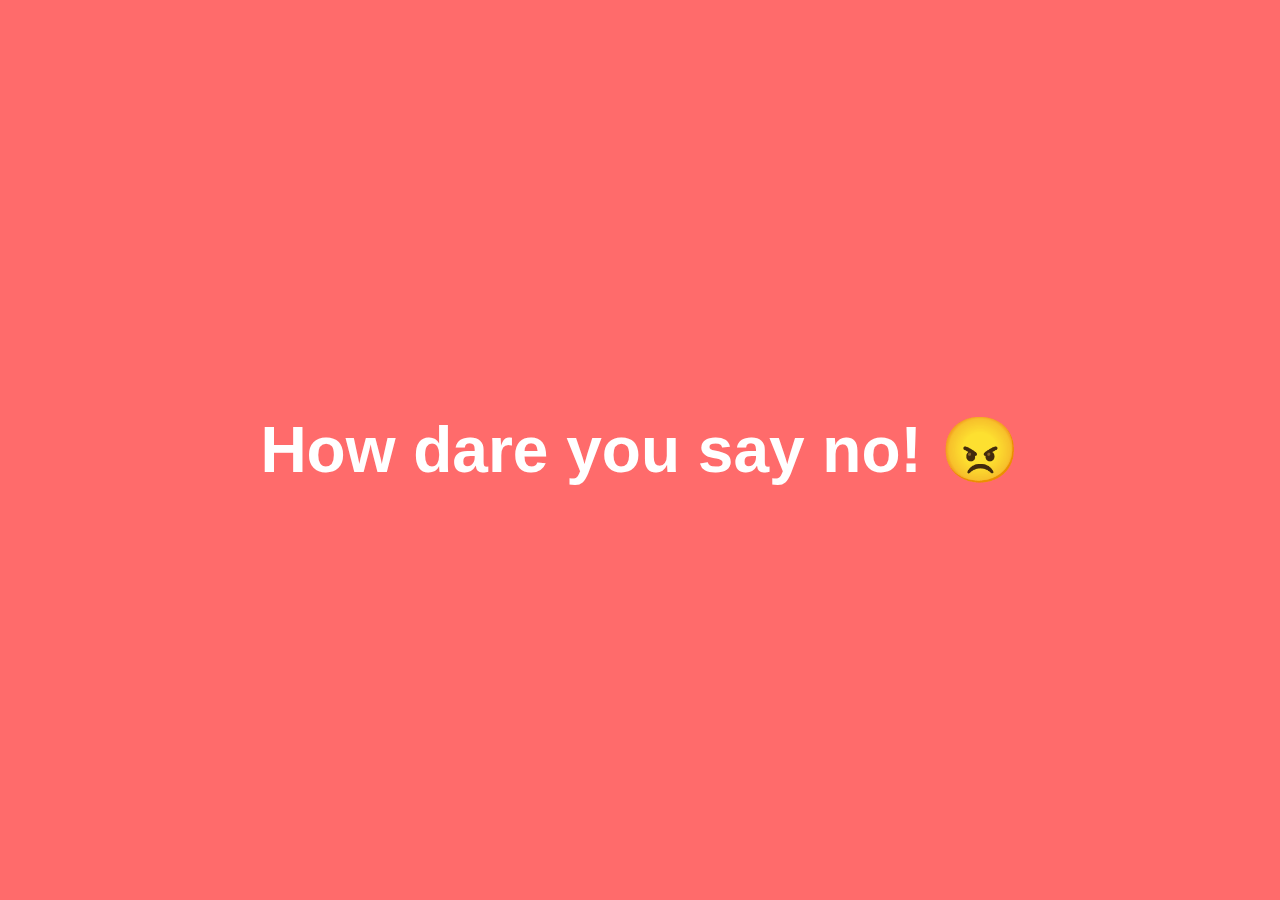
==== how-dare-you.html @ 2457da7c "no btn" ====
<!DOCTYPE html>
<html>
<head>
    <title>How dare you!</title>
    <style>
        body {
            display: flex;
            justify-content: center;
            align-items: center;
            height: 100vh;
            margin: 0;
            font-family: Arial, sans-serif;
            font-size: 2em;
            background-color: #ff6b6b;
            color: white;
        }
    </style>
</head>
<body>
    <h1>How dare you say no! 😠</h1>
</body>
</html>
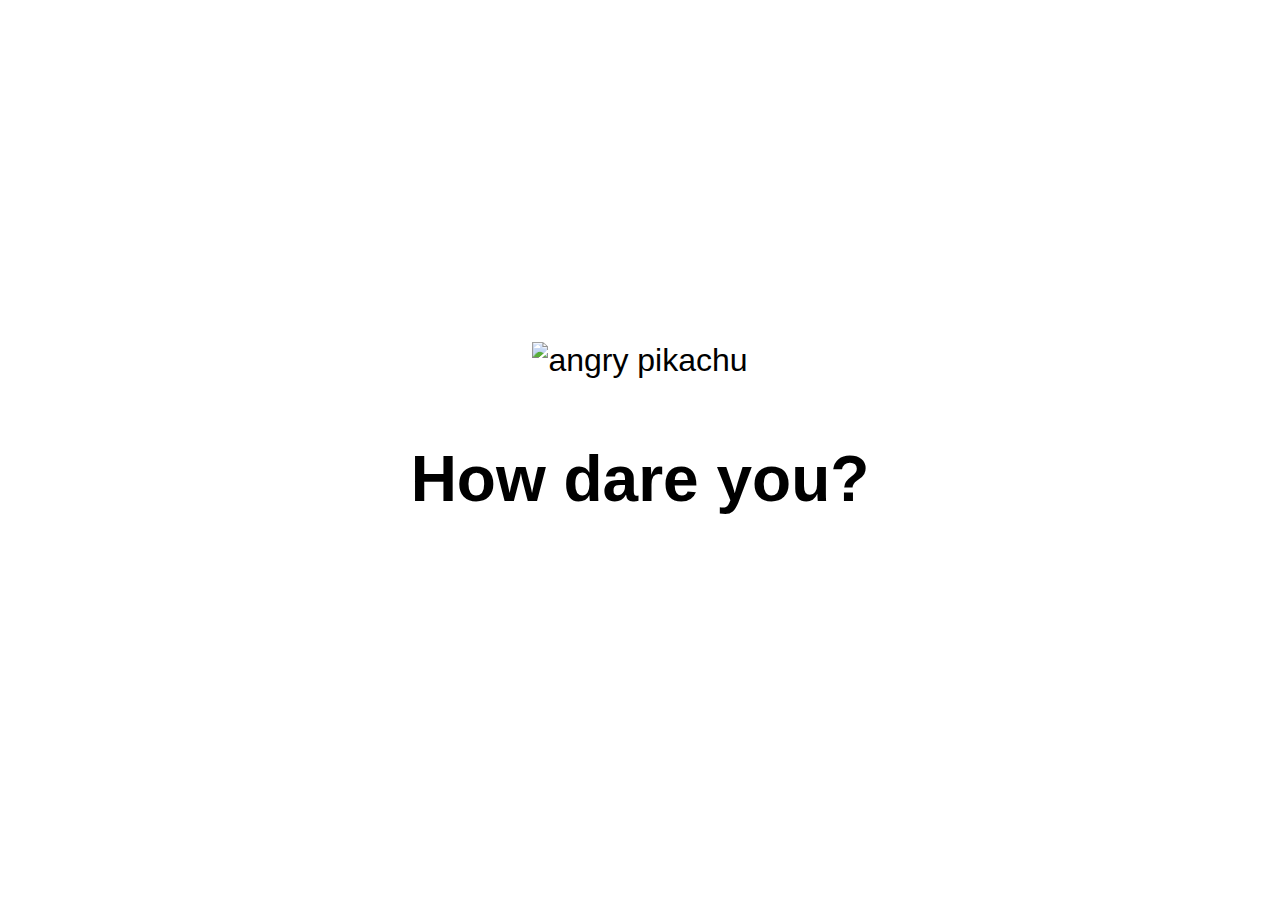
==== commit a7cbc8d4: "basic style, no page" ====
--- a/how-dare-you.html
+++ b/how-dare-you.html
@@ -1,22 +1,14 @@
 <!DOCTYPE html>
 <html>
 <head>
+    <meta charset="UTF-8">
+    <link rel="stylesheet" href="style.css">
     <title>How dare you!</title>
-    <style>
-        body {
-            display: flex;
-            justify-content: center;
-            align-items: center;
-            height: 100vh;
-            margin: 0;
-            font-family: Arial, sans-serif;
-            font-size: 2em;
-            background-color: #ff6b6b;
-            color: white;
-        }
-    </style>
 </head>
 <body>
-    <h1>How dare you say no! 😠</h1>
+    <div class="container">
+        <img src="https://media2.giphy.com/media/v1.Y2lkPTc5MGI3NjExZmo4anFvbGxlb2ViNDIybmFwM2VrYnNncmxkdTlnN3Z3ZGI4cWNvOCZlcD12MV9pbnRlcm5hbF9naWZfYnlfaWQmY3Q9Zw/aNFT7eG2rIKK715uLk/giphy.gif" alt="angry pikachu" class="valentine-gif">
+        <h1>How dare you?</h1>
+    </div>
 </body>
 </html> --- a/style.css
+++ b/style.css
@@ -0,0 +1,36 @@
+body {
+    display: flex;
+    justify-content: center;
+    align-items: center;
+    height: 100vh;
+    margin: 0;
+    font-family: Arial, sans-serif;
+    font-size: 2em;
+}
+
+.valentine-gif {
+    display: flex;
+    justify-content: center;
+    align-items: center;
+}
+
+.container {
+    display: flex;
+    flex-direction: column;
+    justify-content: center;
+    align-items: center;
+    gap: 20px;
+}
+
+.yes-btn, .no-btn {
+    background-color: #04AA6D; /* Green */
+    border: none;
+    border-radius: 12px;
+    color: white;
+    padding: 15px 65px;
+    text-align: center;
+    display: inline-block;
+    font-size: 16px;
+    margin: 15px;
+}
+ 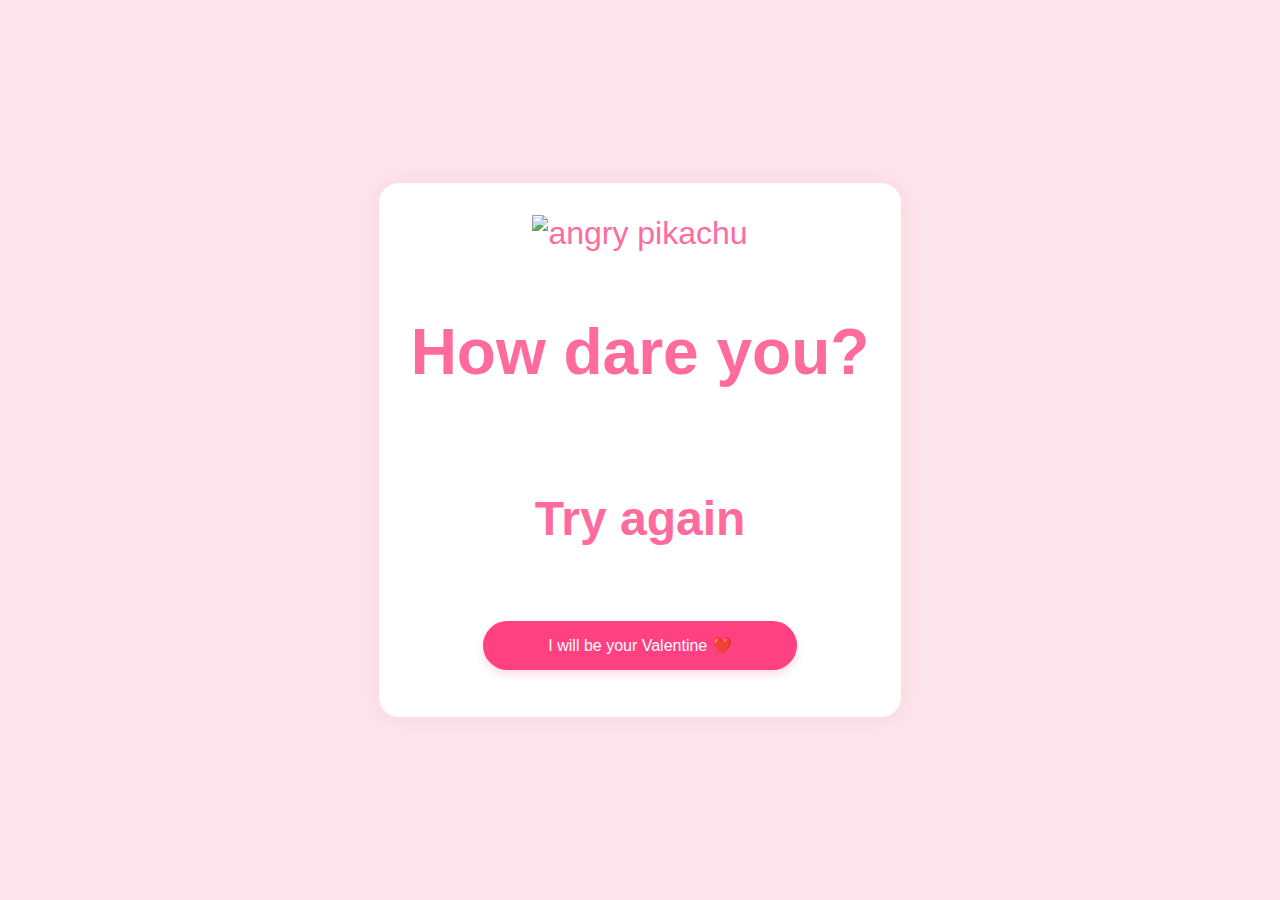
==== commit d153c4ec: "final" ====
--- a/how-dare-you.html
+++ b/how-dare-you.html
@@ -9,6 +9,8 @@
     <div class="container">
         <img src="https://media2.giphy.com/media/v1.Y2lkPTc5MGI3NjExZmo4anFvbGxlb2ViNDIybmFwM2VrYnNncmxkdTlnN3Z3ZGI4cWNvOCZlcD12MV9pbnRlcm5hbF9naWZfYnlfaWQmY3Q9Zw/aNFT7eG2rIKK715uLk/giphy.gif" alt="angry pikachu" class="valentine-gif">
         <h1>How dare you?</h1>
+        <h2>Try again</h2>
+        <button class="yes-btn" onclick="window.location.href='yes.html'"> I will be your Valentine ❤️</button>
     </div>
 </body>
 </html> --- a/style.css
+++ b/style.css
@@ -4,8 +4,11 @@
     align-items: center;
     height: 100vh;
     margin: 0;
-    font-family: Arial, sans-serif;
+    font-family: "Poppins Light", "Poppins", sans-serif;
+    font-weight: 200;
     font-size: 2em;
+    background-color: #fce4ec;
+    color: #ff6b9c;
 }
 
 .valentine-gif {
@@ -20,17 +23,35 @@
     justify-content: center;
     align-items: center;
     gap: 20px;
+    background-color: white;
+    padding: 2rem;
+    border-radius: 20px;
+    box-shadow: 0 0 20px rgba(255, 182, 193, 0.3);
+    font-family: "Poppins Light", "Poppins", sans-serif;
+    font-weight: 200;
+    color: #ff6b9c;
 }
 
 .yes-btn, .no-btn {
-    background-color: #04AA6D; /* Green */
+    background-color: #ff4081; /* Pretty pink */
     border: none;
-    border-radius: 12px;
+    border-radius: 25px; /* More rounded */
     color: white;
     padding: 15px 65px;
     text-align: center;
     display: inline-block;
     font-size: 16px;
     margin: 15px;
+    cursor: pointer;
+    transition: all 0.3s ease;
+    box-shadow: 0 4px 8px rgba(255, 64, 129, 0.2);
+    font-family: "Poppins Light", "Poppins", sans-serif;
+    font-weight: 200;
+}
+
+.yes-btn:hover, .no-btn:hover {
+    transform: scale(1.05);
+    background-color: #ff79b0;
+    box-shadow: 0 6px 12px rgba(255, 64, 129, 0.3);
 }
  